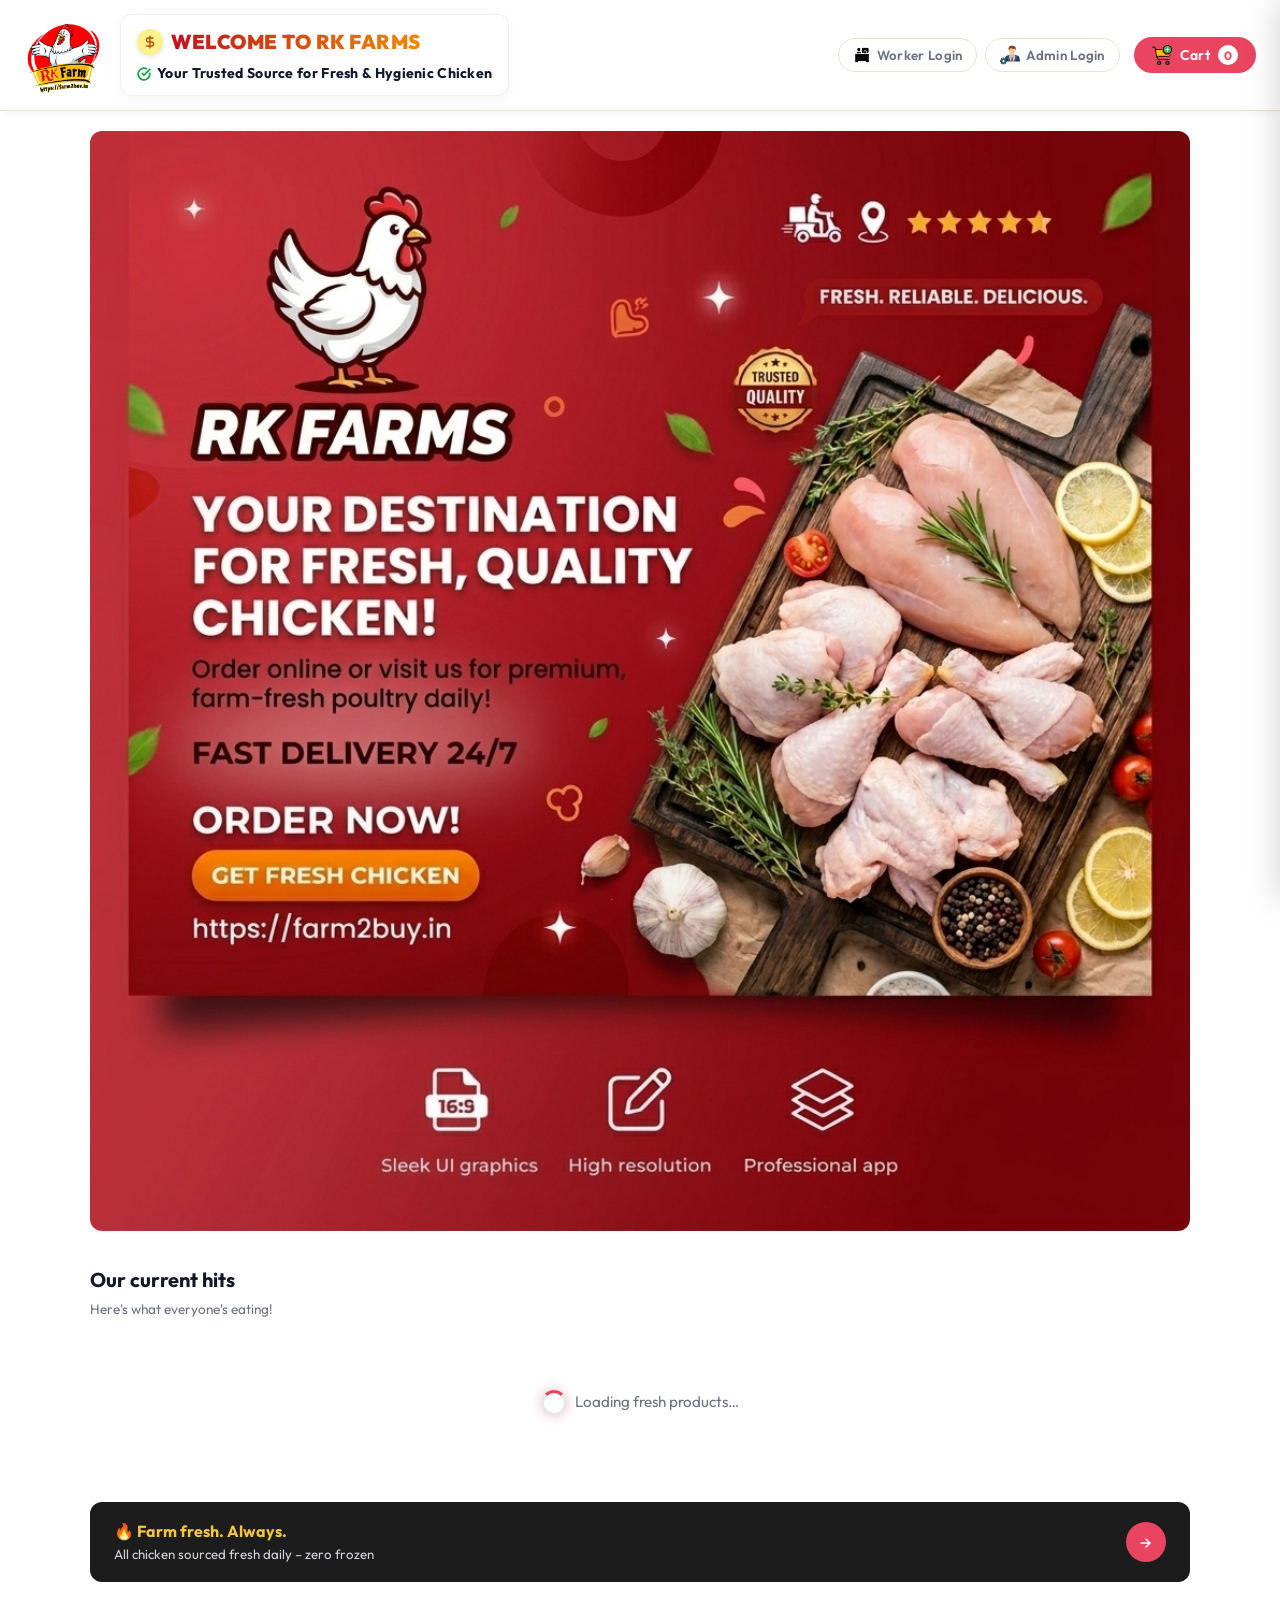
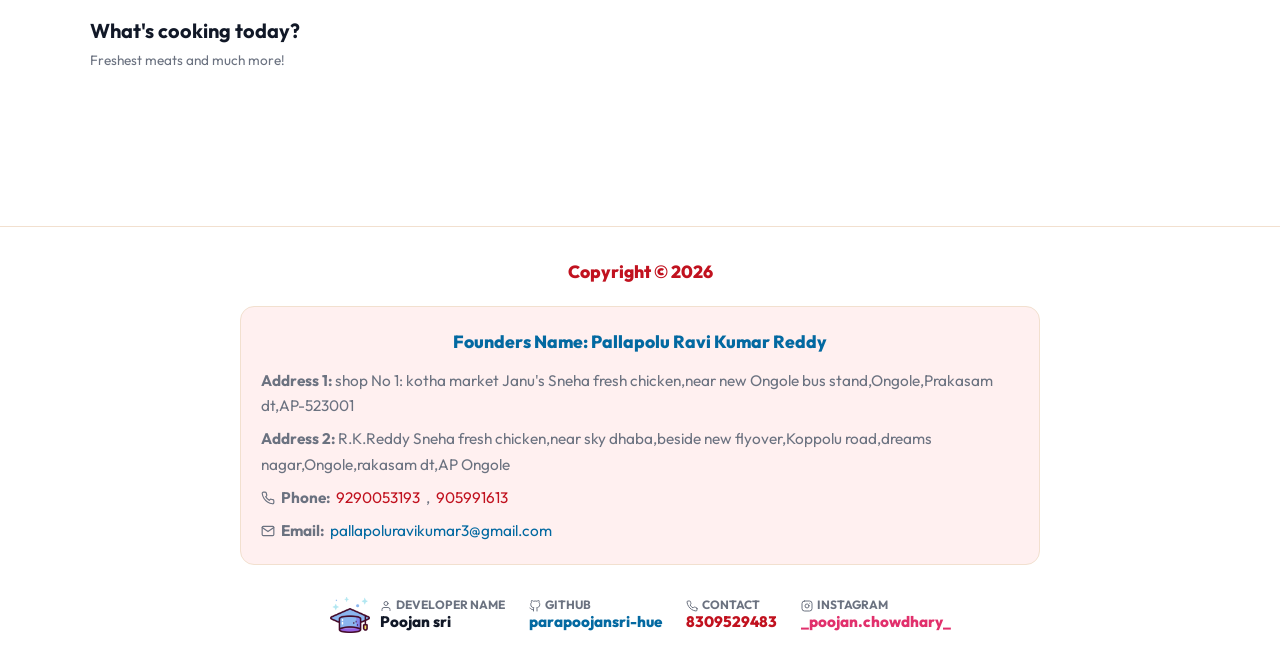
==== customer.html @ a0eef7f5 "Initialize with new UI design and bell sound" ====
<!DOCTYPE html>
<html lang="en">

<head>
  <meta charset="UTF-8">
  <meta name="viewport" content="width=device-width, initial-scale=1.0">
  <title>Farm2Buy - Fresh Farm Products Online</title>
  <meta name="description" content="Buy fresh farm products directly from farmers at Farm2Buy">
  <meta property="og:title" content="Farm2Buy - Fresh Farm Products Online">
  <meta property="og:image" content="images/logo.jpg">
  <link rel="icon" type="image/jpeg" href="images/logo.jpg">
  <link rel="stylesheet" href="css/global.css">
  <link rel="stylesheet" href="css/customer-page.css">
</head>

<body>

  <!-- ══ NAVBAR ══════════════════════════════════════════════ -->
  <nav class="navbar">
    <a href="#" class="navbar-brand" style="display:flex; align-items:center; gap: 16px; text-decoration:none;">
      <img src="images/logo.jpg" alt="RK FARMS" style="height:80px;object-fit:contain;margin:-10px 0;">
      
      <!-- Catchy Welcome Slogan -->
      <div class="welcome-slogan">
        <div class="slogan-title">
          <span class="slogan-icon">
            <svg width="14" height="14" viewBox="0 0 24 24" fill="none" stroke="currentColor" stroke-width="2.5" stroke-linecap="round" stroke-linejoin="round"><path d="M12 2v20M17 5H9.5a3.5 3.5 0 0 0 0 7h5a3.5 3.5 0 0 1 0 7H6"/></svg>
          </span>
          <h2>Welcome to RK Farms</h2>
        </div>
        <p>
          <svg width="14" height="14" viewBox="0 0 24 24" fill="none" stroke="var(--green)" stroke-width="3" stroke-linecap="round" stroke-linejoin="round"><path d="M22 11.08V12a10 10 0 1 1-5.93-9.14"/><polyline points="22 4 12 14.01 9 11.01"/></svg>
          Your Trusted Source for Fresh &amp; Hygienic Chicken
        </p>
      </div>
    </a>
    <div class="navbar-right">
      <!-- Shown only when admin is logged in -->
      <span id="admin-badge"
        style="display:none;align-items:center;gap:6px;font-size:0.8rem;font-weight:700;color:#e8001c;border:1px solid #e8001c;padding:4px 12px;border-radius:999px;"><img
          src="images/admin.png" style="width:14px;height:14px;object-fit:contain;"> Admin</span>
      <a href="admin.html" id="admin-dashboard-link"
        style="display:none;align-items:center;gap:6px;font-size:0.83rem;font-weight:700;color:#fff;background:#e8001c;padding:6px 14px;border-radius:999px;text-decoration:none;transition:background 0.2s;"><img
          src="images/dashboard.png" style="width:16px;height:16px;object-fit:contain;"> Dashboard</a>
      <button class="staff-link" id="admin-logout-btn" style="display:none;">Logout</button>
      <!-- Shown when no staff is logged in -->
      <div id="staff-login-btns" style="display: flex; gap: 8px;">
        <button class="staff-link" id="worker-login-btn" style="display:flex;align-items:center;gap:6px;">
          <img src="images/worker.png" alt="Worker" style="width:18px;height:18px;object-fit:contain;"> Worker Login
        </button>
        <button class="staff-link" id="admin-login-btn" style="display:flex;align-items:center;gap:6px;">
          <img src="images/admin.png" alt="Admin" style="width:20px;height:20px;object-fit:contain;"> Admin Login
        </button>
      </div>
      <button class="cart-btn" id="cart-toggle-btn">
        <img src="images/cart.png" alt="Cart" style="width:20px;height:20px;object-fit:contain;"> Cart
        <span class="cart-count" id="cart-count-badge">0</span>
      </button>
    </div>
  </nav>

  <!-- ══ PAGE CONTENT ════════════════════════════════════════ -->
  <div class="page-wrap">

    <!-- ══ ADMIN PANEL (hidden by default, shown after admin login) ══ -->
    <div id="admin-panel" style="display:none;">
      <div class="admin-panel-header" style="display:flex; justify-content:space-between; align-items:center;">
        <div>
          <h2>👑 Admin Controls</h2>
          <p>Manage your product catalogue and site branding from here.</p>
        </div>
        <a href="admin.html" class="place-order-btn"
          style="text-decoration:none; display:flex; align-items:center; gap:8px; padding:10px 20px; font-size:0.9rem; background:#1c1c1c;">
          <img src="images/dashboard.png" style="width:18px;height:18px;filter:invert(1);">
          Go to Orders Dashboard
        </a>
      </div>


      <!-- Add Product Form -->
      <form id="add-product-form" class="add-product-card">
        <h3>➕ Add New Product</h3>
        <div class="apf-row">
          <div class="apf-field">
            <label for="apf-name">Product Name *</label>
            <input type="text" id="apf-name" placeholder="e.g. Chicken Breast Boneless" required>
          </div>
          <div class="apf-field">
            <label for="apf-price">Price (₹) *</label>
            <input type="number" id="apf-price" placeholder="e.g. 299" min="0" step="0.01" required>
          </div>
        </div>
        <div class="apf-row">
          <div class="apf-field">
            <label for="apf-original">Offer Price (₹)</label>
            <input type="number" id="apf-original" placeholder="For discount display" min="0" step="0.01">
          </div>
          <div class="apf-field">
            <label for="apf-badge">Badge</label>
            <select id="apf-badge">
              <option value="">None</option>
              <option value="New">🔴 New</option>
              <option value="Best">🟢 Best Seller</option>
              <option value="Cold">🔵 Cold Standard</option>
            </select>
          </div>
        </div>
        <div class="apf-field">
          <label for="apf-category">Category *</label>
          <select id="apf-category" required>
            <option value="regular">Current Hits (Main)</option>
            <option value="daily">What's Cooking Today</option>
          </select>
        </div>
        <div class="apf-row">
          <div class="apf-field">
            <label for="apf-weight">Weight</label>
            <input type="text" id="apf-weight" placeholder="e.g. 500 g">
          </div>
          <div class="apf-field">
            <label for="apf-serves">Serves</label>
            <input type="text" id="apf-serves" placeholder="e.g. Serves 4">
          </div>
        </div>
        <div class="apf-field" style="margin-bottom:0">
          <label for="apf-desc">Description</label>
          <input type="text" id="apf-desc" placeholder="Short description (optional)">
        </div>
        <div class="apf-field" style="margin-top:12px;">
          <label for="apf-image">Product Image (optional)</label>
          <label for="apf-image" class="apf-image-label" id="apf-image-label">
            📷 Click to upload image from device
          </label>
          <input type="file" id="apf-image" accept="image/*" style="display:none;">
          <img id="apf-image-preview" src="" alt="Preview"
            style="display:none;width:100%;max-height:160px;object-fit:cover;border-radius:10px;margin-top:8px;border:1.5px solid var(--border);">
        </div>
        <div id="apf-error" style="display:none;"></div>
        <button type="submit" class="apf-submit" id="apf-submit-btn">Add Product</button>
      </form>
    </div>

    <!-- Hero Banner -->
    <div class="hero">
      <img src="images/hero_banner.jpg" alt="Fresh RK FARMS – Fast Delivery">
    </div>

    <!-- Section: Our current hits -->
    <div class="section-title">
      <h2>Our current hits</h2>
      <p>Here's what everyone's eating!</p>
    </div>

    <div class="products-row" id="product-container">
      <div class="loader"><span class="spinner"></span>Loading fresh products…</div>
    </div>

    <!-- Promo Banner -->
    <div class="promo-banner">
      <div>
        <p class="promo-text">🔥 Farm fresh. Always.</p>
        <p class="promo-sub">All chicken sourced fresh daily – zero frozen</p>
      </div>
      <div class="promo-arrow">→</div>
    </div>

    <!-- Section: What's cooking today -->
    <div class="section-title">
      <h2>What's cooking today?</h2>
      <p>Freshest meats and much more!</p>
    </div>

    <div class="products-row" id="product-container-2"></div>

  </div>

  <!-- ══ CART SIDEBAR ════════════════════════════════════════ -->
  <div class="cart-overlay" id="cart-overlay"></div>
  <aside class="cart-sidebar" id="cart-sidebar">
    <div class="cart-header">
      <h3 style="display:flex;align-items:center;gap:8px;"><img src="images/cart.png" alt="Cart"
          style="width:24px;height:24px;object-fit:contain;"> Your Cart</h3>
      <button class="cart-close" id="cart-close-btn">✕</button>
    </div>
    <div class="cart-items-wrap" id="cart-items-wrap">
      <div class="cart-empty-msg" id="cart-empty-msg">
        <span class="icon"><img src="images/cart.png" alt="Cart"
            style="width:50px;height:50px;object-fit:contain;opacity:0.7;"></span>
        Your cart is empty.<br>Add products to get started!
      </div>
    </div>
    <div class="cart-footer">
      <div class="cart-total-row">
        <span class="label">Total</span>
        <span class="amount" id="cart-total">₹0</span>
      </div>
      <p style="font-size:0.82rem;color:#6b7280;margin-bottom:12px;">💵 Payment collected offline at delivery</p>
      <button class="place-order-btn" id="place-order-btn" disabled>Place Order</button>
    </div>
  </aside>

  <!-- ══ STAFF LOGIN MODAL ════════════════════════════════════ -->
  <div class="modal-overlay" id="modal-overlay"></div>

  <div class="login-modal" id="login-modal" role="dialog" aria-modal="true" aria-labelledby="modal-title">
    <div class="modal-header">
      <h3 id="modal-title">🔐 Login</h3>
      <button class="modal-close" id="modal-close-btn" aria-label="Close">✕</button>
    </div>

    <p class="modal-sub" id="modal-subtext">Sign in to your account.</p>

    <!-- Inline error -->
    <div class="modal-error" id="modal-error" style="display:none;"></div>

    <form id="staff-login-form" autocomplete="off" novalidate>
      <div class="modal-field">
        <label for="staff-username">Username</label>
        <input type="text" id="staff-username" placeholder="Enter username" autocomplete="off" required>
      </div>
      <div class="modal-field">
        <label for="staff-password">Password</label>
        <input type="password" id="staff-password" placeholder="Enter password" autocomplete="new-password" required>
      </div>
      <button type="submit" class="modal-submit-btn" id="modal-submit-btn">
        Login to Dashboard
      </button>
    </form>
  </div>

  <!-- ══ BRANDING DIMENSION MODAL ══════════════════════════════ -->
  <div class="modal-overlay" id="branding-modal-overlay"></div>
  <div class="login-modal" id="branding-modal" role="dialog" aria-modal="true" aria-labelledby="branding-modal-title"
    style="max-width:400px;">
    <div class="modal-header">
      <h3 id="branding-modal-title">🖼️ Set Image Size</h3>
      <button class="modal-close" id="branding-modal-close" aria-label="Close">✕</button>
    </div>
    <p class="modal-sub">Specify the dimensions for your owner logo profile.</p>

    <div style="display:grid; grid-template-columns: 1fr 1fr; gap:16px; margin:20px 0;">
      <div class="modal-field">
        <label for="branding-width">Width (px)</label>
        <input type="number" id="branding-width" value="250" min="50" max="1000">
      </div>
      <div class="modal-field">
        <label for="branding-height">Height (px)</label>
        <input type="number" id="branding-height" value="250" min="50" max="1000">
      </div>
    </div>

    <div style="display:flex; gap:12px;">
      <button class="modal-submit-btn" id="branding-finalize-btn" style="flex:2;">Apply & Upload</button>
      <button class="btn-ghost" id="branding-cancel-btn" style="flex:1; border-radius:12px;">Cancel</button>
    </div>
  </div>

  <!-- ══ RATING MODAL ══════════════════════════════════════ -->
  <div class="modal-overlay" id="rating-modal-overlay"></div>
  <div class="login-modal" id="rating-modal" role="dialog" aria-modal="true" aria-labelledby="rating-modal-title"
    style="max-width:400px; text-align:center;">
    <div class="modal-header">
      <h3 id="rating-modal-title" style="width:100%; text-align:center;">🌟 Rate Your Order</h3>
      <button class="modal-close" id="rating-modal-close" aria-label="Close"
        style="position:absolute; right:20px; top:20px;">✕</button>
    </div>
    <p class="modal-sub">How was your chicken today? Your feedback helps us grow!</p>

    <div class="star-rating" id="star-rating-container"
      style="color: #cbd5e1; font-size: 2.5rem; letter-spacing: 8px; cursor: pointer; margin-bottom: 24px;">
      <span data-value="1">★</span><span data-value="2">★</span><span data-value="3">★</span><span
        data-value="4">★</span><span data-value="5">★</span>
    </div>

    <form id="rating-form">
      <div class="modal-field">
        <label for="rating-comment">Brief Comment (Optional)</label>
        <input type="text" id="rating-comment" placeholder="e.g. Delicious and super fresh!">
      </div>
      <button type="submit" class="modal-submit-btn" id="rating-submit-btn">Send My Rating</button>
    </form>
  </div>

  <div id="toast"></div>

  <!-- ══ CUSTOMER DETAILS MODAL ══════════════════════════════ -->
  <div class="modal-overlay" id="order-modal-overlay"></div>
  <div class="login-modal" id="order-modal" role="dialog" aria-modal="true" aria-labelledby="order-modal-title"
    style="max-width:460px;">
    <div class="modal-header">
      <h3 id="order-modal-title">📦 Delivery Details</h3>
      <button class="modal-close" id="order-modal-close" aria-label="Close">✕</button>
    </div>
    <p class="modal-sub">Tell us where to deliver your order.</p>

    <div class="modal-error" id="order-modal-error" style="display:none;"></div>

    <form id="order-details-form" novalidate>
      <div class="modal-field">
        <label for="cust-name">Full Name *</label>
        <input type="text" id="cust-name" placeholder="e.g. Poojan Sri" required>
      </div>
      <div class="modal-field">
        <label for="cust-mobile">Mobile Number *</label>
        <input type="tel" id="cust-mobile" placeholder="e.g. 9876543210" maxlength="10" required>
      </div>
      <div class="modal-field">
        <label for="cust-address">Delivery Address *</label>
        <textarea id="cust-address" rows="3" placeholder="House No, Street, Area, City…" required
          style="width:100%;border:1.5px solid var(--border);border-radius:10px;padding:12px 14px;font-family:inherit;font-size:0.95rem;color:var(--text);background:#fafafa;outline:none;resize:vertical;transition:border-color 0.22s ease;"></textarea>
      </div>
      <button type="submit" class="modal-submit-btn" id="order-confirm-btn">
        🎉 Confirm Order
      </button>
    </form>
  </div>
  <!-- ══ EDIT PRODUCT MODAL ══════════════════════════════════ -->
  <div class="modal-overlay" id="edit-modal-overlay"></div>
  <div class="login-modal" id="edit-modal" role="dialog" aria-modal="true" aria-labelledby="edit-modal-title"
    style="max-width:460px;">
    <div class="modal-header">
      <h3 id="edit-modal-title">✏️ Edit Product</h3>
      <button class="modal-close" id="edit-modal-close" aria-label="Close">✕</button>
    </div>
    <p class="modal-sub">Update the product name, price, weight, or image.</p>

    <div class="modal-error" id="edit-modal-error" style="display:none;"></div>

    <form id="edit-product-form" novalidate>
      <input type="hidden" id="edit-prod-id">
      <div class="modal-field">
        <label for="edit-name">Product Name *</label>
        <input type="text" id="edit-name" required>
      </div>
      <div class="modal-field">
        <label for="edit-price">Price (₹) *</label>
        <input type="number" id="edit-price" min="0" step="0.01" required>
      </div>
      <div class="modal-field">
        <label for="edit-weight">Weight (e.g. 500 g or 1 kg)</label>
        <input type="text" id="edit-weight" placeholder="e.g. 1 kg">
      </div>
      <div class="modal-field">
        <label for="edit-category">Category</label>
        <select id="edit-category" style="width:100%; border:1.5px solid var(--border); border-radius:10px; padding:12px 14px; font-family:inherit; font-size:0.95rem; background:#fafafa; outline:none;">
          <option value="regular">Current Hits (Main)</option>
          <option value="daily">What's Cooking Today</option>
        </select>
      </div>
      <div class="apf-field" style="margin-top:12px;">
        <label for="edit-image">Product Image (optional)</label>
        <label for="edit-image" class="apf-image-label" id="edit-image-label"
          style="border:1.5px dashed var(--border);padding:10px;display:block;text-align:center;border-radius:10px;cursor:pointer;color:var(--text-light);background:#fafafa;">
          📷 Click to upload new image
        </label>
        <input type="file" id="edit-image" accept="image/*" style="display:none;">
        <img id="edit-image-preview" src="" alt="Preview"
          style="display:none;width:100%;max-height:160px;object-fit:cover;border-radius:10px;margin-top:8px;border:1.5px solid var(--border);">
      </div>
      <button type="submit" class="modal-submit-btn" id="edit-confirm-btn" style="margin-top:20px;">
        💾 Save Changes
      </button>
    </form>
  </div>

  <!-- Developer Footer -->
  <footer style="
    display:flex;flex-direction:column;align-items:center;gap:20px;
    padding:30px 20px;background:var(--bg,#fff);border-top:1px solid var(--border,#F2E0CF);
    margin-top:40px;text-align:center;color:var(--text,#111827);
  ">
    <div style="font-size:1.1rem;font-weight:800;color:var(--accent,#E94560);">
      Copyright &copy; 2026
    </div>
    
    <div style="background:var(--card,#FFF3E8);border:1px solid var(--border,#F2E0CF);border-radius:14px;padding:20px;max-width:800px;width:100%;">
      <div style="font-size:1.1rem;font-weight:800;color:var(--blue,#0369a1);margin-bottom:12px;">
        Founders Name: Pallapolu Ravi Kumar Reddy
      </div>
      <div style="font-size:0.95rem;color:var(--muted,#6b7280);display:flex;flex-direction:column;gap:8px;text-align:left;">
        <p style="margin:0;"><strong>Address 1:</strong> shop No 1: kotha market Janu's Sneha fresh chicken,near new Ongole bus stand,Ongole,Prakasam dt,AP-523001</p>
        <p style="margin:0;"><strong>Address 2:</strong> R.K.Reddy Sneha fresh chicken,near sky dhaba,beside new flyover,Koppolu road,dreams nagar,Ongole,rakasam dt,AP Ongole</p>
        <p style="margin:0;display:flex;align-items:center;gap:6px;"><svg viewBox="0 0 24 24" width="14" height="14" stroke="currentColor" stroke-width="2" fill="none" stroke-linecap="round" stroke-linejoin="round"><path d="M22 16.92v3a2 2 0 0 1-2.18 2 19.79 19.79 0 0 1-8.63-3.07 19.5 19.5 0 0 1-6-6 19.79 19.79 0 0 1-3.07-8.67A2 2 0 0 1 4.11 2h3a2 2 0 0 1 2 1.72 12.84 12.84 0 0 0 .7 2.81 2 2 0 0 1-.45 2.11L8.09 9.91a16 16 0 0 0 6 6l1.27-1.27a2 2 0 0 1 2.11-.45 12.84 12.84 0 0 0 2.81.7A2 2 0 0 1 22 16.92z"></path></svg> <strong>Phone:</strong> <a href="tel:9290053193" style="color:var(--accent);text-decoration:none;">9290053193</a>, <a href="tel:905991613" style="color:var(--accent);text-decoration:none;">905991613</a></p>
        <p style="margin:0;display:flex;align-items:center;gap:6px;"><svg viewBox="0 0 24 24" width="14" height="14" stroke="currentColor" stroke-width="2" fill="none" stroke-linecap="round" stroke-linejoin="round"><path d="M4 4h16c1.1 0 2 .9 2 2v12c0 1.1-.9 2-2 2H4c-1.1 0-2-.9-2-2V6c0-1.1.9-2 2-2z"></path><polyline points="22,6 12,13 2,6"></polyline></svg> <strong>Email:</strong> <a href="mailto:pallapoluravikumar3@gmail.com" style="color:var(--blue);text-decoration:none;">pallapoluravikumar3@gmail.com</a></p>
      </div>
    </div>

    <div style="display:flex;align-items:center;justify-content:center;flex-wrap:wrap;gap:24px;margin-top:10px;">
       <div style="display:flex;align-items:center;gap:10px;">
          <img src="images/developer.png" alt="Developer" style="width:40px;height:40px;object-fit:contain;">
          <div style="display:flex;flex-direction:column;align-items:flex-start;line-height:1.2;">
             <span style="font-size:0.75rem;color:var(--muted,#6b7280);font-weight:700;text-transform:uppercase;display:flex;align-items:center;gap:4px;"><svg viewBox="0 0 24 24" width="12" height="12" stroke="currentColor" stroke-width="2" fill="none" stroke-linecap="round" stroke-linejoin="round"><path d="M20 21v-2a4 4 0 0 0-4-4H8a4 4 0 0 0-4 4v2"></path><circle cx="12" cy="7" r="4"></circle></svg> Developer Name</span>
             <span style="font-size:0.95rem;font-weight:800;color:var(--text,#111827);">Poojan sri</span>
          </div>
       </div>

       <div style="display:none;width:1px;height:35px;background:var(--border,#F2E0CF);@media(min-width:600px){display:block;}"></div>

       <div style="display:flex;flex-direction:column;align-items:flex-start;line-height:1.2;">
          <span style="font-size:0.75rem;color:var(--muted,#6b7280);font-weight:700;text-transform:uppercase;display:flex;align-items:center;gap:4px;"><svg viewBox="0 0 24 24" width="12" height="12" stroke="currentColor" stroke-width="2" fill="none" stroke-linecap="round" stroke-linejoin="round"><path d="M9 19c-5 1.5-5-2.5-7-3m14 6v-3.87a3.37 3.37 0 0 0-.94-2.61c3.14-.35 6.44-1.54 6.44-7A5.44 5.44 0 0 0 20 4.77 5.07 5.07 0 0 0 19.91 1S18.73.65 16 2.48a13.38 13.38 0 0 0-7 0C6.27.65 5.09 1 5.09 1A5.07 5.07 0 0 0 5 4.77a5.44 5.44 0 0 0-1.5 3.78c0 5.42 3.3 6.61 6.44 7A3.37 3.37 0 0 0 9 18.13V22"></path></svg> GitHub</span>
          <div style="font-size:0.95rem;font-weight:800;">
             <a href="https://github.com/parapoojansri-hue" style="color:var(--blue,#0369a1);text-decoration:none;" target="_blank">parapoojansri-hue</a>
          </div>
       </div>

       <div style="display:none;width:1px;height:35px;background:var(--border,#F2E0CF);@media(min-width:600px){display:block;}"></div>

       <div style="display:flex;flex-direction:column;align-items:flex-start;line-height:1.2;">
          <span style="font-size:0.75rem;color:var(--muted,#6b7280);font-weight:700;text-transform:uppercase;display:flex;align-items:center;gap:4px;"><svg viewBox="0 0 24 24" width="12" height="12" stroke="currentColor" stroke-width="2" fill="none" stroke-linecap="round" stroke-linejoin="round"><path d="M22 16.92v3a2 2 0 0 1-2.18 2 19.79 19.79 0 0 1-8.63-3.07 19.5 19.5 0 0 1-6-6 19.79 19.79 0 0 1-3.07-8.67A2 2 0 0 1 4.11 2h3a2 2 0 0 1 2 1.72 12.84 12.84 0 0 0 .7 2.81 2 2 0 0 1-.45 2.11L8.09 9.91a16 16 0 0 0 6 6l1.27-1.27a2 2 0 0 1 2.11-.45 12.84 12.84 0 0 0 2.81.7A2 2 0 0 1 22 16.92z"></path></svg> Contact</span>
          <div style="font-size:0.95rem;font-weight:800;">
             <a href="tel:8309529483" style="color:var(--accent);text-decoration:none;">8309529483</a>
          </div>
       </div>

       <div style="display:none;width:1px;height:35px;background:var(--border,#F2E0CF);@media(min-width:600px){display:block;}"></div>

       <div style="display:flex;flex-direction:column;align-items:flex-start;line-height:1.2;">
          <span style="font-size:0.75rem;color:var(--muted,#6b7280);font-weight:700;text-transform:uppercase;display:flex;align-items:center;gap:4px;"><svg viewBox="0 0 24 24" width="12" height="12" stroke="currentColor" stroke-width="2" fill="none" stroke-linecap="round" stroke-linejoin="round"><rect x="2" y="2" width="20" height="20" rx="5" ry="5"></rect><path d="M16 11.37A4 4 0 1 1 12.63 8 4 4 0 0 1 16 11.37z"></path><line x1="17.5" y1="6.5" x2="17.51" y2="6.5"></line></svg> Instagram</span>
          <a href="https://instagram.com/_poojan.chowdhary_" style="font-size:0.95rem;font-weight:800;color:#E1306C;text-decoration:none;" target="_blank">_poojan.chowdhary_</a>
       </div>
    </div>
  </footer>

  <script type="module" src="js/customer.js"></script>
</body>

</html>
---- css/global.css ----
/* ============================================================
   global.css  –  RK FARMS Design System
   Unified dark background · Material Symbols icons
   ============================================================ */

@import url('https://fonts.googleapis.com/css2?family=Outfit:wght@300;400;500;600;700;800&display=swap');
@import url('https://fonts.googleapis.com/css2?family=Material+Symbols+Rounded:opsz,wght,FILL,GRAD@20..48,100..700,0..1,-50..200');

/* ── CSS Custom Properties — Fresh & Clean (Food Delivery) ───── */
:root {
  --bg:          #FFFFFF;   /* pure white — food photos pop */
  --surface:     #FFF5F5;   /* warm off-white — soft warmth */
  --card:        #FFF0F0;   /* light peach cards */
  --accent:      #c1121f;   /* bold red — appetite & urgency */
  --accent-alt:  #f08a00;   /* amber orange — warmth & energy */
  --green:       #16a34a;
  --blue:        #0369a1;
  --text:        #111827;   /* near black — sharp & readable */
  --muted:       #6b7280;
  --border:      #fce4e4;   /* warm tan border */
  --shadow:      0 4px 20px rgba(193, 18, 31, 0.1); /* red-tinted shadow */
  --radius:      14px;
  --radius-sm:   8px;
  --transition:  0.25s cubic-bezier(.4,0,.2,1);
}

/* ── Dark mode overrides ─────────────────────────────────────── */
[data-theme="dark"] {
  --bg:          #160202;
  --surface:     #1c0808;
  --card:        #290b0b;
  --accent:      #e63946;
  --accent-alt:  #f77f00;
  --green:       #4ade80;
  --blue:        #38bdf8;
  --text:        #e2e8f0;
  --muted:       #94a3b8;
  --border:      rgba(255,255,255,0.08);
  --shadow:      0 8px 32px rgba(193, 18, 31, 0.4);
}

/* ── Reset ──────────────────────────────────────────────────── */
*, *::before, *::after { box-sizing: border-box; margin: 0; padding: 0; }

html { scroll-behavior: smooth; }

body {
  font-family: 'Outfit', system-ui, sans-serif;
  background: var(--bg);
  color: var(--text);
  min-height: 100vh;
  line-height: 1.65;
  transition: background var(--transition), color var(--transition);
}


.icon-md {
  font-family: 'Material Symbols Rounded';
  font-weight: normal;
  font-style: normal;
  font-size: 22px;
  line-height: 1;
  letter-spacing: normal;
  text-transform: none;
  display: inline-block;
  white-space: nowrap;
  word-wrap: normal;
  direction: ltr;
  vertical-align: middle;
  font-variation-settings: 'FILL' 1, 'wght' 500, 'GRAD' 0, 'opsz' 24;
}

/* ── Container ─────────────────────────────────────────────── */
.container {
  max-width: 1150px;
  margin: 0 auto;
  padding: clamp(20px, 5vw, 40px) 24px clamp(40px, 8vw, 80px);
}

/* ── Typography ─────────────────────────────────────────────── */
h1 {
  font-size: clamp(1.8rem, 5vw, 2.8rem);
  font-weight: 800;
  letter-spacing: -0.5px;
  background: linear-gradient(135deg, var(--accent) 0%, var(--accent-alt) 100%);
  -webkit-background-clip: text;
  -webkit-text-fill-color: transparent;
  background-clip: text;
  margin-bottom: 6px;
}
h2 {
  font-size: 1.4rem;
  font-weight: 700;
  color: var(--blue);
  margin-bottom: 12px;
}
h3 { font-size: 1.05rem; font-weight: 600; color: var(--text); }
p  { color: var(--muted); font-size: 0.96rem; }

/* ── Inputs ─────────────────────────────────────────────────── */
input[type="text"],
input[type="email"],
input[type="password"],
input[type="number"],
textarea,
select {
  display: block;
  width: 100%;
  background: rgba(255,255,255,0.05);
  border: 1.5px solid var(--border);
  border-radius: var(--radius-sm);
  color: var(--text);
  font-family: inherit;
  font-size: 0.95rem;
  padding: 12px 16px;
  margin-bottom: 14px;
  transition: border-color var(--transition), box-shadow var(--transition);
  outline: none;
}
input:focus, textarea:focus, select:focus {
  border-color: var(--accent);
  box-shadow: 0 0 0 3px rgba(233,69,96,0.18);
}
input::placeholder { color: var(--muted); }

/* ── Buttons ────────────────────────────────────────────────── */
button {
  font-family: inherit;
  font-size: 0.93rem;
  font-weight: 600;
  padding: 11px 22px;
  border: none;
  border-radius: var(--radius-sm);
  cursor: pointer;
  transition: transform var(--transition), box-shadow var(--transition), filter var(--transition);
  letter-spacing: 0.3px;
}
button:hover:not(:disabled) {
  transform: translateY(-2px);
  filter: brightness(1.12);
  box-shadow: 0 6px 20px rgba(0,0,0,0.3);
}
button:active:not(:disabled) { transform: translateY(0); }
button:disabled { opacity: 0.45; cursor: not-allowed; }

.btn-primary   { background: linear-gradient(135deg, var(--accent), #8a0c14); color: #fff; }
.btn-secondary { background: rgba(255,255,255,0.08); color: var(--text); border: 1.5px solid var(--border); }
.btn-green     { background: linear-gradient(135deg, #16a34a, var(--green)); color: #fff; }
.btn-orange    { background: linear-gradient(135deg, #ea580c, var(--accent-alt)); color: #fff; }
.btn-ghost     { background: transparent; color: var(--muted); border: 1.5px solid var(--border); }

/* ── Form card ──────────────────────────────────────────────── */
.form-card {
  background: var(--surface);
  border: 1px solid var(--border);
  border-radius: var(--radius);
  padding: 32px;
  box-shadow: var(--shadow);
  margin-bottom: 28px;
}
.form-card h2 { margin-bottom: 20px; }

/* ── Separator ───────────────────────────────────────────────── */
hr {
  border: none;
  border-top: 1px solid var(--border);
  margin: 32px 0;
}

/* ── Badge ──────────────────────────────────────────────────── */
.badge {
  display: inline-block;
  padding: 4px 12px;
  border-radius: 999px;
  font-size: 0.77rem;
  font-weight: 700;
  letter-spacing: 0.5px;
  text-transform: uppercase;
}
.badge-paid    { background: rgba(74,222,128,0.18); color: var(--green);  border: 1px solid rgba(74,222,128,0.35); }
.badge-pending { background: rgba(233,69,96,0.18);  color: var(--accent); border: 1px solid rgba(233,69,96,0.35); }
.badge-prep    { background: rgba(245,166,35,0.18); color: var(--accent-alt); border: 1px solid rgba(245,166,35,0.35); }
.badge-done    { background: rgba(56,189,248,0.18); color: var(--blue);   border: 1px solid rgba(56,189,248,0.35); }

/* ── Toast / alert ──────────────────────────────────────────── */
#toast {
  position: fixed;
  bottom: 28px;
  right: 28px;
  background: var(--surface);
  border: 1px solid var(--border);
  border-left: 4px solid var(--accent);
  color: var(--text);
  padding: 14px 20px;
  border-radius: var(--radius-sm);
  font-size: 0.92rem;
  box-shadow: var(--shadow);
  transform: translateY(20px);
  opacity: 0;
  transition: all var(--transition);
  z-index: 9999;
  max-width: 340px;
}
#toast.show { transform: translateY(0); opacity: 1; }
#toast.success { border-left-color: var(--green); }
#toast.error   { border-left-color: var(--accent); }

/* ── Login page specific ────────────────────────────────────── */
.login-wrap {
  max-width: 440px;
  margin: 80px auto 0;
}
.login-wrap .logo-header {
  text-align: center;
  margin-bottom: 32px;
}
.login-wrap .logo-header .emoji { font-size: 3.5rem; display: block; margin-bottom: 8px; }
.login-wrap .logo-header p { color: var(--muted); }

/* ── Loader ─────────────────────────────────────────────────── */
.loader {
  text-align: center;
  padding: 40px;
  color: var(--muted);
  font-size: 0.95rem;
}
.spinner {
  display: inline-block;
  width: 32px; height: 32px;
  border: 3px solid rgba(193, 18, 31, 0.1);
  border-top-color: var(--accent);
  border-right-color: var(--accent-alt);
  border-radius: 50%;
  animation: chickenSpin 0.8s cubic-bezier(0.68, -0.55, 0.27, 1.55) infinite;
  vertical-align: middle;
  margin-right: 10px;
  box-shadow: 0 0 12px rgba(193, 18, 31, 0.25);
}
@keyframes chickenSpin {
  0%   { transform: rotate(0deg)   scale(1); }
  50%  { transform: rotate(180deg) scale(1.1); }
  100% { transform: rotate(360deg) scale(1); }
}

/* ── Utility ────────────────────────────────────────────────── */
.text-center { text-align: center; }
.mt-4        { margin-top: 16px; }
.mt-8        { margin-top: 32px; }
.flex-between { display: flex; justify-content: space-between; align-items: center; }
.empty-state {
  text-align: center;
  padding: 60px 20px;
  color: var(--muted);
  font-size: 0.95rem;
}
.empty-state .icon { font-size: 3rem; display: block; margin-bottom: 10px; opacity: 0.4; }

/* ── Developer Footer (Solid Black & Gold) ───────────────── */
.developer-footer {
  background: #000000 !important;
  color: #ffd700 !important;
  padding: 30px 20px;
  text-align: center !important;
  width: 100% !important;
  display: block !important;
  border-top: 1px solid rgba(255,255,255,0.1);
  margin-top: 100px;
  font-size: 0.95rem;
  font-weight: 500;
  clear: both;
}

.developer-footer a {
  color: #ffd700 !important;
  text-decoration: underline;
  font-weight: 700;
}

.developer-footer .dev-name {
  color: #ffd700 !important;
  font-weight: 800;
  text-transform: uppercase;
  margin: 0 5px;
}

/* ── Ratings UI ──────────────────────────────────────────────── */
.star-rating span {
  transition: color 0.2s ease;
}
.star-rating span.active {
  color: #fbbf24; /* Yellow for customer rating */
}

.rating-display {
  display: flex;
  align-items: center;
  font-size: 1.2rem;
  margin: 4px 0;
  gap: 2px;
}
.rating-display span {
  color: #cbd5e1; /* Gray for empty star in admin */
}
.rating-display span.filled {
  color: #fbbf24; /* Yellow for filled star in admin */
}

/* ── Welcome Slogan Header ───────────────────────────────────── */
.welcome-slogan {
  display: flex;
  flex-direction: column;
  justify-content: center;
  background: linear-gradient(135deg, rgba(255, 255, 255, 0.95), rgba(255, 255, 255, 0.75));
  border: 1px solid rgba(0, 0, 0, 0.06);
  border-radius: 12px;
  padding: 10px 16px;
  box-shadow: 0 4px 15px rgba(0, 0, 0, 0.04);
  backdrop-filter: blur(10px);
  -webkit-backdrop-filter: blur(10px);
  transition: transform 0.3s ease, box-shadow 0.3s ease;
  margin-left: auto;
}

[data-theme="dark"] .welcome-slogan {
  background: linear-gradient(135deg, rgba(30, 41, 59, 0.8), rgba(15, 23, 42, 0.8));
  border: 1px solid rgba(255, 255, 255, 0.08);
  box-shadow: 0 4px 15px rgba(0, 0, 0, 0.3);
}

.welcome-slogan:hover {
  transform: translateY(-2px);
  box-shadow: 0 6px 20px rgba(0, 0, 0, 0.08);
}

.welcome-slogan .slogan-title {
  display: flex;
  align-items: center;
  gap: 8px;
}

.welcome-slogan .slogan-icon {
  background: #fef08a;
  color: #b45309;
  padding: 4px;
  border-radius: 50%;
  display: flex;
  align-items: center;
  justify-content: center;
  width: 26px;
  height: 26px;
  box-shadow: 0 2px 5px rgba(0,0,0,0.1);
}

.welcome-slogan h2 {
  margin: 0;
  font-size: 1.25rem;
  font-weight: 900;
  background: linear-gradient(90deg, var(--accent), var(--accent-alt));
  -webkit-background-clip: text;
  background-clip: text;
  -webkit-text-fill-color: transparent;
  letter-spacing: 0.5px;
  text-transform: uppercase;
}

.welcome-slogan p {
  margin: 4px 0 0 0;
  font-size: 0.88rem;
  font-weight: 700;
  color: var(--text);
  letter-spacing: 0.3px;
  display: flex;
  align-items: center;
  gap: 6px;
}
---- css/customer-page.css ----
/* ============================================================
   customer-page.css  –  Unified Dark Theme
   Matches worker/admin pages with #0f1117 background
   ============================================================ */

@import url('https://fonts.googleapis.com/css2?family=Outfit:wght@300;400;500;600;700;800&display=swap');
@import url('https://fonts.googleapis.com/css2?family=Material+Symbols+Rounded:opsz,wght,FILL,GRAD@20..48,100..700,0..1,-50..200');

/* ── Reset ────────────────────────────────────────────────────── */
*, *::before, *::after { box-sizing: border-box; margin: 0; padding: 0; }
html { scroll-behavior: smooth; }

body {
  font-family: 'Outfit', system-ui, sans-serif;
  background: var(--bg, #f7f7f7);
  color: var(--text, #1c1c1c);
  min-height: 100vh;
  transition: background 0.25s ease, color 0.25s ease;
}

/* ── CSS vars — Fresh & Clean White (Food Delivery) ──────────── */
:root {
  --bg:        #FFFFFF;     /* pure white */
  --red:       #E94560;     /* bold red — appetite & urgency */
  --red-light: #FFF0F3;     /* soft red tint */
  --red-dark:  #C0303F;     /* deep red hover */
  --green:     #16a34a;
  --text:      #111827;     /* near black */
  --muted:     #6b7280;
  --border:    #F2E0CF;     /* warm tan */
  --card-bg:   #FFFFFF;     /* pure white cards */
  --radius:    12px;
  --shadow:    0 2px 12px rgba(233,69,96,0.08);
  --transition:0.22s ease;
}

/* ── Dark mode overrides ──────────────────────────────────────── */
[data-theme="dark"] {
  --bg:        #0f1117;
  --red:       #e94560;
  --red-light: rgba(233,69,96,0.12);
  --red-dark:  #b80016;
  --green:     #4ade80;
  --text:      #e2e8f0;
  --muted:     #94a3b8;
  --border:    rgba(255,255,255,0.09);
  --card-bg:   #161b27;
  --shadow:    0 4px 24px rgba(0,0,0,0.45);
}


.navbar {
  background: #fff;
  border-bottom: 1px solid var(--border);
  padding: 14px 24px;
  display: flex;
  justify-content: space-between;
  align-items: center;
  position: sticky;
  top: 0;
  z-index: 100;
  box-shadow: 0 1px 8px rgba(0,0,0,0.06);
}
.navbar .brand {
  display: flex;
  align-items: center;
  gap: 10px;
  font-size: 1.3rem;
  font-weight: 800;
  color: var(--red);
  text-decoration: none;
}
.navbar .brand .emoji { font-size: 1.6rem; }
.navbar-right {
  display: flex;
  align-items: center;
  gap: 14px;
}
.staff-link {
  font-size: 0.83rem;
  color: var(--muted);
  background: none;
  font-family: inherit;
  border: 1px solid var(--border);
  padding: 6px 14px;
  border-radius: 999px;
  cursor: pointer;
  transition: all var(--transition);
}
.staff-link:hover { border-color: var(--red); color: var(--red); background: var(--red-light); }
.cart-btn {
  background: var(--red);
  color: #fff;
  border: none;
  border-radius: 999px;
  padding: 8px 18px;
  font-family: inherit;
  font-size: 0.88rem;
  font-weight: 600;
  cursor: pointer;
  display: flex;
  align-items: center;
  gap: 8px;
  transition: background var(--transition), transform var(--transition);
}
.cart-btn:hover { background: var(--red-dark); transform: translateY(-1px); }
.cart-count {
  background: #fff;
  color: var(--red);
  border-radius: 999px;
  width: 20px; height: 20px;
  font-size: 0.75rem;
  font-weight: 700;
  display: flex;
  align-items: center;
  justify-content: center;
}

/* ── Page wrapper ─────────────────────────────────────────────  */
.page-wrap {
  max-width: 1140px;
  margin: 0 auto;
  padding: 0 20px 60px;
}

/* ── Hero banner ─────────────────────────────────────────────── */
.hero {
  width: 100%;
  border-radius: var(--radius);
  overflow: hidden;
  margin: 20px 0 32px;
  position: relative;
}
.hero img {
  width: 100%;
  height: auto;
  display: block;
}

/* ── Section title ────────────────────────────────────────────── */
.section-title {
  margin-bottom: 18px;
}
.section-title h2 {
  font-size: 1.25rem;
  font-weight: 700;
  color: var(--text);
  margin-bottom: 2px;
}
.section-title p {
  font-size: 0.85rem;
  color: var(--muted);
}

/* ── Product scroll row ─────────────────────────────────────── */
.products-row {
  display: grid;
  grid-template-columns: repeat(auto-fill, minmax(200px, 1fr));
  gap: 16px;
  margin-bottom: 36px;
}

/* ── Product card ──────────────────────────────────────────── */
.product-card {
  background: var(--card-bg);
  border: 1px solid var(--border);
  border-radius: var(--radius);
  overflow: hidden;
  position: relative;
  transition: box-shadow var(--transition), transform var(--transition), border-color var(--transition);
  cursor: pointer;
  backdrop-filter: blur(20px);
  -webkit-backdrop-filter: blur(20px);
  animation: floatIn 0.5s cubic-bezier(0.34, 1.56, 0.64, 1) both;
}

.products-row .product-card:nth-child(1) { animation-delay: 0.05s; }
.products-row .product-card:nth-child(2) { animation-delay: 0.10s; }
.products-row .product-card:nth-child(3) { animation-delay: 0.15s; }
.products-row .product-card:nth-child(4) { animation-delay: 0.20s; }
.products-row .product-card:nth-child(5) { animation-delay: 0.25s; }
.products-row .product-card:nth-child(6) { animation-delay: 0.30s; }

@keyframes floatIn {
  from { opacity: 0; transform: translateY(20px) scale(0.96); }
  to   { opacity: 1; transform: translateY(0) scale(1); }
}

.product-card:hover {
  box-shadow: 0 12px 40px rgba(0,0,0,0.4), 0 0 0 1px rgba(233,69,96,0.1) inset;
  transform: translateY(-5px) scale(1.01);
  border-color: rgba(233,69,96,0.3);
}

/* Badge on image */
.product-card .badge-tag {
  position: absolute;
  top: 10px;
  left: 10px;
  background: #f5a623;
  color: #fff;
  font-size: 0.65rem;
  font-weight: 700;
  text-transform: uppercase;
  letter-spacing: 0.5px;
  padding: 3px 8px;
  border-radius: 4px;
  z-index: 2;
}
.product-card .badge-tag.new    { background: #e8001c; }
.product-card .badge-tag.cold   { background: #2563eb; }
.product-card .badge-tag.best   { background: #16a34a; }

/* Product image */
.product-card .prod-img {
  width: 100%;
  height: 170px;
  object-fit: cover;
  display: block;
  background: #fef2f2;
}

/* Add button – top right on image */
.product-card .add-btn {
  position: absolute;
  top: 135px;
  right: 12px;
  width: 34px;
  height: 34px;
  background: var(--red);
  color: #fff;
  border: none;
  border-radius: 50%;
  font-size: 1.3rem;
  font-weight: 300;
  line-height: 1;
  cursor: pointer;
  display: flex;
  align-items: center;
  justify-content: center;
  box-shadow: 0 3px 10px rgba(232,0,28,0.4);
  transition: background var(--transition), transform var(--transition);
  z-index: 3;
}
.product-card .add-btn:hover     { background: var(--red-dark); transform: scale(1.12); }
.product-card .add-btn.added     { background: var(--green); }

/* Product info block */
.product-card .prod-info {
  padding: 12px 12px 14px;
}
.product-card .prod-name {
  font-size: 0.93rem;
  font-weight: 700;
  color: var(--text);
  line-height: 1.3;
  margin-bottom: 4px;
}
.product-card .prod-meta {
  font-size: 0.76rem;
  color: var(--muted);
  margin-bottom: 8px;
}
.product-card .prod-meta span + span::before { content: ' | '; }

.prod-pricing {
  display: flex;
  align-items: baseline;
  gap: 6px;
  flex-wrap: wrap;
}
.prod-pricing .price-current {
  font-size: 1rem;
  font-weight: 800;
  color: var(--text);
}
.prod-pricing .price-original {
  font-size: 0.8rem;
  color: var(--muted);
  text-decoration: line-through;
}
.prod-pricing .discount {
  font-size: 0.75rem;
  font-weight: 700;
  color: var(--green);
}

.delivery-tag {
  display: flex;
  align-items: center;
  gap: 5px;
  font-size: 0.76rem;
  color: var(--muted);
  margin-top: 7px;
  font-weight: 500;
}
.delivery-tag .bolt {
  color: var(--red);
  font-size: 0.9rem;
}

/* ── Promo banner – dark strip ──────────────────────────────── */
.promo-banner {
  background: #1c1c1c;
  color: #fff;
  border-radius: var(--radius);
  padding: 16px 24px;
  display: flex;
  align-items: center;
  justify-content: space-between;
  margin-bottom: 32px;
  gap: 12px;
}
.promo-banner .promo-text {
  font-size: 1rem;
  font-weight: 700;
  color: #f5c542;
}
.promo-banner .promo-sub {
  font-size: 0.83rem;
  color: #d1d5db;
}
.promo-banner .promo-arrow {
  width: 40px; height: 40px;
  background: var(--red);
  border-radius: 50%;
  display: flex;
  align-items: center;
  justify-content: center;
  flex-shrink: 0;
  font-size: 1.1rem;
}

/* ── Loader ─────────────────────────────────────────────────── */
.loader {
  text-align: center;
  padding: 50px 20px;
  color: var(--muted);
  font-size: 0.95rem;
  grid-column: 1 / -1;
}
.spinner {
  display: inline-block;
  width: 26px; height: 26px;
  border: 3px solid #e5e7eb;
  border-top-color: var(--red);
  border-radius: 50%;
  animation: spin 0.7s linear infinite;
  vertical-align: middle;
  margin-right: 8px;
}
@keyframes spin { to { transform: rotate(360deg); } }

.empty-state {
  text-align: center;
  padding: 50px;
  color: var(--muted);
  grid-column: 1 / -1;
}
.empty-state .icon { font-size: 2.5rem; display: block; margin-bottom: 8px; }

/* ══════════════════════════════════════════════════════
   CART SIDEBAR
══════════════════════════════════════════════════════ */
.cart-overlay {
  display: none;
  position: fixed; inset: 0;
  background: rgba(0,0,0,0.45);
  z-index: 200;
}
.cart-overlay.open { display: block; }

.cart-sidebar {
  position: fixed;
  right: 0; top: 0; bottom: 0;
  width: 380px;
  max-width: 95vw;
  background: #fff;
  box-shadow: -4px 0 30px rgba(0,0,0,0.15);
  z-index: 201;
  display: flex;
  flex-direction: column;
  transform: translateX(100%);
  transition: transform 0.3s cubic-bezier(.4,0,.2,1);
}
.cart-sidebar.open { transform: translateX(0); }

.cart-header {
  padding: 20px 20px 16px;
  border-bottom: 1px solid var(--border);
  display: flex;
  justify-content: space-between;
  align-items: center;
}
.cart-header h3 { font-size: 1.1rem; font-weight: 700; }
.cart-close {
  background: none; border: none; font-size: 1.4rem;
  cursor: pointer; color: var(--muted); line-height: 1;
  transition: color var(--transition);
}
.cart-close:hover { color: var(--red); }

.cart-items-wrap {
  flex: 1;
  overflow-y: auto;
  padding: 16px 20px;
}

.cart-item {
  display: flex;
  align-items: center;
  gap: 12px;
  padding: 12px 0;
  border-bottom: 1px solid var(--border);
}
.cart-item img {
  width: 56px; height: 56px;
  object-fit: cover;
  border-radius: 8px;
  background: #fef2f2;
  flex-shrink: 0;
}
.cart-item .ci-info { flex: 1; }
.cart-item .ci-name { font-size: 0.9rem; font-weight: 600; color: var(--text); }
.cart-item .ci-price { font-size: 0.88rem; color: var(--muted); margin-top: 2px; }
.cart-item .ci-remove {
  background: none; border: 1px solid var(--border);
  width: 26px; height: 26px; border-radius: 50%;
  font-size: 0.75rem; cursor: pointer; color: var(--muted);
  display: flex; align-items: center; justify-content: center;
  transition: all var(--transition);
}
.cart-item .ci-remove:hover { border-color: var(--red); color: var(--red); background: var(--red-light); }

.cart-empty-msg {
  text-align: center;
  padding: 60px 20px;
  color: var(--muted);
}
.cart-empty-msg .icon { font-size: 2.5rem; display: block; margin-bottom: 10px; }

.cart-footer {
  padding: 20px;
  border-top: 1px solid var(--border);
  background: #fff;
}
.cart-total-row {
  display: flex;
  justify-content: space-between;
  align-items: center;
  margin-bottom: 14px;
}
.cart-total-row .label { font-weight: 600; font-size: 1rem; }
.cart-total-row .amount { font-size: 1.25rem; font-weight: 800; color: var(--text); }

.payment-label { font-size: 0.82rem; color: var(--muted); margin-bottom: 6px; display: block; }
.payment-select-wrap {
  display: flex;
  gap: 10px;
  margin-bottom: 14px;
}
.pay-option {
  flex: 1;
  border: 1.5px solid var(--border);
  border-radius: 8px;
  padding: 9px 10px;
  font-size: 0.82rem;
  font-weight: 600;
  cursor: pointer;
  text-align: center;
  transition: all var(--transition);
  background: #fff;
  color: var(--text);
}
.pay-option:hover, .pay-option.active {
  border-color: var(--red);
  background: var(--red-light);
  color: var(--red);
}

.place-order-btn {
  width: 100%;
  background: var(--red);
  color: #fff;
  border: none;
  border-radius: 999px;
  padding: 14px;
  font-family: inherit;
  font-size: 1rem;
  font-weight: 700;
  cursor: pointer;
  transition: background var(--transition), transform var(--transition);
}
.place-order-btn:hover:not(:disabled) { background: var(--red-dark); transform: translateY(-1px); }
.place-order-btn:disabled { opacity: 0.45; cursor: not-allowed; }

/* ── Toast ───────────────────────────────────────────────────── */
#toast {
  position: fixed;
  bottom: 24px; left: 50%;
  transform: translateX(-50%) translateY(20px);
  background: #1c1c1c;
  color: #fff;
  padding: 12px 24px;
  border-radius: 999px;
  font-size: 0.9rem;
  font-weight: 500;
  opacity: 0;
  transition: all 0.3s ease;
  z-index: 999;
  white-space: nowrap;
}
#toast.show { opacity: 1; transform: translateX(-50%) translateY(0); }
#toast.success { background: #16a34a; }
#toast.error   { background: var(--red); }

/* ── Responsive ─────────────────────────────────────────────── */
@media (max-width: 600px) {
  .cart-sidebar { width: 100%; }
  .products-row { grid-template-columns: repeat(2, 1fr); gap: 12px; }
  .product-card .prod-img { height: 140px; }
  .product-card .add-btn  { top: 106px; }
}

/* ══════════════════════════════════════════════════════
   STAFF LOGIN MODAL
══════════════════════════════════════════════════════ */
.modal-overlay {
  display: none;
  position: fixed; inset: 0;
  background: rgba(0,0,0,0.5);
  z-index: 300;
  backdrop-filter: blur(4px);
}
.modal-overlay.open { display: block; }

.login-modal {
  position: fixed;
  top: 50%; left: 50%;
  transform: translate(-50%, -50%) scale(0.92);
  width: 420px;
  max-width: 94vw;
  background: #fff;
  border-radius: 18px;
  padding: 32px;
  box-shadow: 0 24px 60px rgba(0,0,0,0.2);
  z-index: 301;
  opacity: 0;
  pointer-events: none;
  transition: opacity 0.25s ease, transform 0.25s ease;
}
.login-modal.open {
  opacity: 1;
  pointer-events: all;
  transform: translate(-50%, -50%) scale(1);
}

.modal-header {
  display: flex;
  justify-content: space-between;
  align-items: center;
  margin-bottom: 6px;
}
.modal-header h3 {
  font-size: 1.2rem;
  font-weight: 800;
  color: var(--text);
}
.modal-close {
  background: none;
  border: none;
  font-size: 1.3rem;
  cursor: pointer;
  color: var(--muted);
  line-height: 1;
  transition: color var(--transition);
  padding: 4px;
}
.modal-close:hover { color: var(--red); }

.modal-sub {
  font-size: 0.86rem;
  color: var(--muted);
  margin-bottom: 20px;
}
.modal-sub strong { color: var(--text); }

/* Inline error */
.modal-error {
  background: #fff0f1;
  border: 1px solid rgba(232,0,28,0.3);
  border-left: 3px solid var(--red);
  border-radius: 8px;
  padding: 10px 14px;
  color: var(--red);
  font-size: 0.86rem;
  margin-bottom: 16px;
  animation: fadeIn 0.2s ease;
}
@keyframes fadeIn { from { opacity: 0; transform: translateY(-4px); } to { opacity: 1; transform: translateY(0); } }

/* Form fields */
.modal-field {
  margin-bottom: 14px;
}
.modal-field label {
  display: block;
  font-size: 0.82rem;
  font-weight: 600;
  color: var(--muted);
  margin-bottom: 6px;
}
.modal-field input {
  width: 100%;
  border: 1.5px solid var(--border);
  border-radius: 10px;
  padding: 12px 14px;
  font-family: inherit;
  font-size: 0.95rem;
  color: var(--text);
  background: #fafafa;
  outline: none;
  transition: border-color var(--transition), box-shadow var(--transition);
}
.modal-field input:focus {
  border-color: var(--red);
  box-shadow: 0 0 0 3px rgba(232,0,28,0.1);
  background: #fff;
}
.modal-field input::placeholder { color: #bbb; }

/* Submit button */
.modal-submit-btn {
  width: 100%;
  background: var(--red);
  color: #fff;
  border: none;
  border-radius: 999px;
  padding: 14px;
  font-family: inherit;
  font-size: 1rem;
  font-weight: 700;
  cursor: pointer;
  margin-top: 6px;
  transition: background var(--transition), transform var(--transition), opacity var(--transition);
}
.modal-submit-btn:hover:not(:disabled) {
  background: var(--red-dark);
  transform: translateY(-1px);
}
.modal-submit-btn:disabled { opacity: 0.55; cursor: not-allowed; }

/* ══════════════════════════════════════════════════════
   ADMIN PANEL
══════════════════════════════════════════════════════ */
.admin-panel-header {
  background: linear-gradient(135deg, #1c1c1c 0%, #2d1515 100%);
  border-radius: var(--radius);
  padding: 18px 24px;
  margin-bottom: 16px;
  border-left: 4px solid var(--red);
}
.admin-panel-header h2 {
  font-size: 1.1rem;
  font-weight: 800;
  color: #fff;
  margin-bottom: 2px;
}
.admin-panel-header p {
  font-size: 0.82rem;
  color: #9ca3af;
}

/* Add product card */
.add-product-card {
  background: #fff;
  border: 1.5px dashed #e5e7eb;
  border-radius: var(--radius);
  padding: 24px;
  margin-bottom: 28px;
  transition: border-color var(--transition);
}
.add-product-card:focus-within { border-color: var(--red); border-style: solid; }
.add-product-card h3 {
  font-size: 1rem;
  font-weight: 700;
  color: var(--text);
  margin-bottom: 18px;
}

.apf-row {
  display: grid;
  grid-template-columns: 1fr 1fr;
  gap: 12px;
  margin-bottom: 12px;
}
@media (max-width: 520px) { .apf-row { grid-template-columns: 1fr; } }

.apf-field {
  display: flex;
  flex-direction: column;
  gap: 5px;
  margin-bottom: 12px;
}
.apf-field label {
  font-size: 0.78rem;
  font-weight: 600;
  color: var(--muted);
}
.apf-field input,
.apf-field select {
  border: 1.5px solid var(--border);
  border-radius: 8px;
  padding: 10px 12px;
  font-family: inherit;
  font-size: 0.9rem;
  color: var(--text);
  background: #fafafa;
  outline: none;
  transition: border-color var(--transition), box-shadow var(--transition);
}
.apf-field input:focus,
.apf-field select:focus {
  border-color: var(--red);
  box-shadow: 0 0 0 3px rgba(232,0,28,0.08);
  background: #fff;
}

/* Image upload button */
.apf-image-label {
  display: flex;
  align-items: center;
  justify-content: center;
  gap: 8px;
  border: 2px dashed #d1d5db;
  border-radius: 10px;
  padding: 14px;
  font-size: 0.88rem;
  font-weight: 600;
  color: #6b7280;
  cursor: pointer;
  transition: border-color 0.2s ease, color 0.2s ease, background 0.2s ease;
  background: #fafafa;
  text-align: center;
}
.apf-image-label:hover {
  border-color: var(--red);
  color: var(--red);
  background: #fff0f1;
}
.apf-image-label.has-image {
  border-color: #16a34a;
  color: #16a34a;
  background: #f0fdf4;
}

/* Form error */
#apf-error {
  background: #fff0f1;
  border-left: 3px solid var(--red);
  border-radius: 6px;
  padding: 8px 12px;
  color: var(--red);
  font-size: 0.83rem;
  margin-top: 10px;
}

/* Submit */
.apf-submit {
  margin-top: 16px;
  width: 100%;
  background: var(--red);
  color: #fff;
  border: none;
  border-radius: 999px;
  padding: 12px;
  font-family: inherit;
  font-size: 0.95rem;
  font-weight: 700;
  cursor: pointer;
  transition: background var(--transition), transform var(--transition);
}
.apf-submit:hover:not(:disabled) { background: var(--red-dark); transform: translateY(-1px); }
.apf-submit:disabled { opacity: 0.5; cursor: not-allowed; }

/* Delete button on product cards (admin only) */
.product-card .delete-btn {
  display: none;               /* hidden by default */
  position: absolute;
  top: 8px;
  right: 8px;
  background: rgba(0,0,0,0.62);
  color: #fff;
  border: none;
  border-radius: 6px;
  padding: 4px 8px;
  font-size: 0.72rem;
  font-weight: 700;
  cursor: pointer;
  z-index: 4;
  transition: background var(--transition);
  backdrop-filter: blur(4px);
}
.product-card .delete-btn:hover { background: var(--red); }

/* Edit button on product cards (admin only) */
.product-card .edit-btn {
  display: none;
  position: absolute;
  top: 8px;
  right: 64px;
  background: rgba(0,0,0,0.62);
  color: #fff;
  border: none;
  border-radius: 6px;
  padding: 4px 8px;
  font-size: 0.72rem;
  font-weight: 700;
  cursor: pointer;
  z-index: 4;
  transition: background var(--transition);
  backdrop-filter: blur(4px);
}
.product-card .edit-btn:hover { background: #f5a623; }

/* When admin mode is active, show action buttons */
body.admin-mode .product-card .delete-btn,
body.admin-mode .product-card .edit-btn { display: block; }
/* Shift the + add-btn left so it doesn't overlap actions */
body.admin-mode .product-card .add-btn    { right: 48px; }

/* Mobile Navbar Responsiveness */
@media (max-width: 600px) {
  .navbar { flex-wrap: wrap; padding: 10px 14px; gap: 10px; }
  .navbar-right { flex-wrap: wrap; justify-content: flex-end; width: 100%; gap: 6px; }
  #staff-login-btns { flex-wrap: wrap; justify-content: flex-end; }
  .staff-link { padding: 4px 10px; font-size: 0.75rem; }
  .staff-link img { width: 14px !important; height: 14px !important; }
}
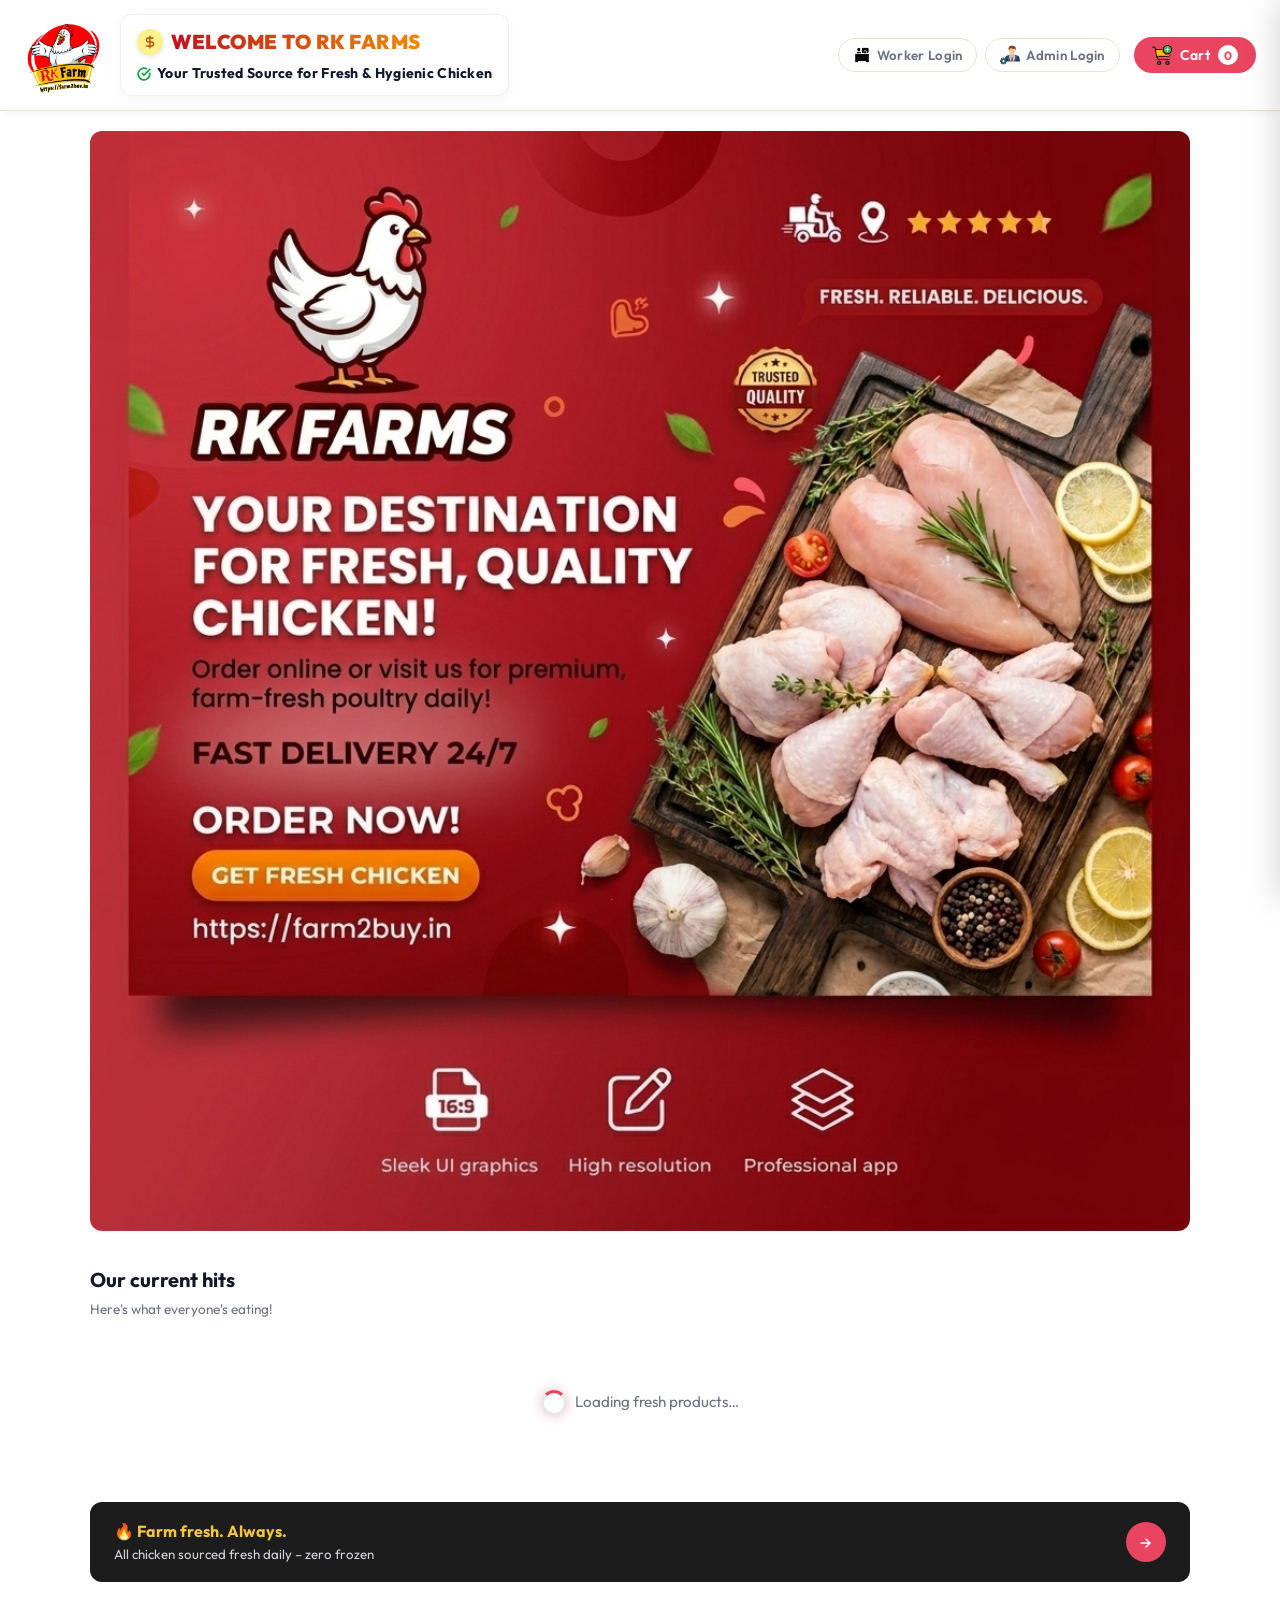
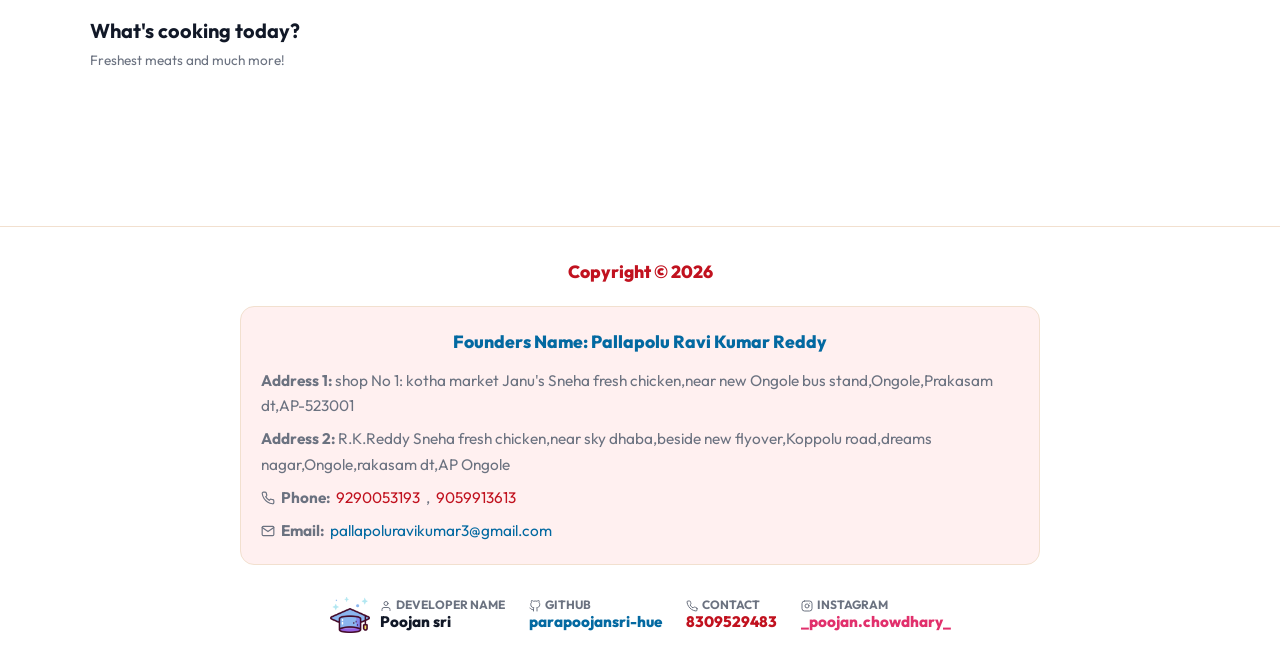
==== commit c9a9019a: "Update customer.html" ====
--- a/customer.html
+++ b/customer.html
@@ -267,7 +267,7 @@
     <p class="modal-sub">How was your chicken today? Your feedback helps us grow!</p>
 
     <div class="star-rating" id="star-rating-container"
-      style="color: #cbd5e1; font-size: 2.5rem; letter-spacing: 8px; cursor: pointer; margin-bottom: 24px;">
+      style="font-size: 3rem; letter-spacing: 8px; margin-bottom: 24px; padding: 10px; -webkit-tap-highlight-color: transparent;">
       <span data-value="1">★</span><span data-value="2">★</span><span data-value="3">★</span><span
         data-value="4">★</span><span data-value="5">★</span>
     </div>
@@ -380,7 +380,7 @@
       <div style="font-size:0.95rem;color:var(--muted,#6b7280);display:flex;flex-direction:column;gap:8px;text-align:left;">
         <p style="margin:0;"><strong>Address 1:</strong> shop No 1: kotha market Janu's Sneha fresh chicken,near new Ongole bus stand,Ongole,Prakasam dt,AP-523001</p>
         <p style="margin:0;"><strong>Address 2:</strong> R.K.Reddy Sneha fresh chicken,near sky dhaba,beside new flyover,Koppolu road,dreams nagar,Ongole,rakasam dt,AP Ongole</p>
-        <p style="margin:0;display:flex;align-items:center;gap:6px;"><svg viewBox="0 0 24 24" width="14" height="14" stroke="currentColor" stroke-width="2" fill="none" stroke-linecap="round" stroke-linejoin="round"><path d="M22 16.92v3a2 2 0 0 1-2.18 2 19.79 19.79 0 0 1-8.63-3.07 19.5 19.5 0 0 1-6-6 19.79 19.79 0 0 1-3.07-8.67A2 2 0 0 1 4.11 2h3a2 2 0 0 1 2 1.72 12.84 12.84 0 0 0 .7 2.81 2 2 0 0 1-.45 2.11L8.09 9.91a16 16 0 0 0 6 6l1.27-1.27a2 2 0 0 1 2.11-.45 12.84 12.84 0 0 0 2.81.7A2 2 0 0 1 22 16.92z"></path></svg> <strong>Phone:</strong> <a href="tel:9290053193" style="color:var(--accent);text-decoration:none;">9290053193</a>, <a href="tel:905991613" style="color:var(--accent);text-decoration:none;">905991613</a></p>
+        <p style="margin:0;display:flex;align-items:center;gap:6px;"><svg viewBox="0 0 24 24" width="14" height="14" stroke="currentColor" stroke-width="2" fill="none" stroke-linecap="round" stroke-linejoin="round"><path d="M22 16.92v3a2 2 0 0 1-2.18 2 19.79 19.79 0 0 1-8.63-3.07 19.5 19.5 0 0 1-6-6 19.79 19.79 0 0 1-3.07-8.67A2 2 0 0 1 4.11 2h3a2 2 0 0 1 2 1.72 12.84 12.84 0 0 0 .7 2.81 2 2 0 0 1-.45 2.11L8.09 9.91a16 16 0 0 0 6 6l1.27-1.27a2 2 0 0 1 2.11-.45 12.84 12.84 0 0 0 2.81.7A2 2 0 0 1 22 16.92z"></path></svg> <strong>Phone:</strong> <a href="tel:9290053193" style="color:var(--accent);text-decoration:none;">9290053193</a>, <a href="tel:9059913613" style="color:var(--accent);text-decoration:none;">9059913613</a></p>
         <p style="margin:0;display:flex;align-items:center;gap:6px;"><svg viewBox="0 0 24 24" width="14" height="14" stroke="currentColor" stroke-width="2" fill="none" stroke-linecap="round" stroke-linejoin="round"><path d="M4 4h16c1.1 0 2 .9 2 2v12c0 1.1-.9 2-2 2H4c-1.1 0-2-.9-2-2V6c0-1.1.9-2 2-2z"></path><polyline points="22,6 12,13 2,6"></polyline></svg> <strong>Email:</strong> <a href="mailto:pallapoluravikumar3@gmail.com" style="color:var(--blue);text-decoration:none;">pallapoluravikumar3@gmail.com</a></p>
       </div>
     </div>
--- a/css/global.css
+++ b/css/global.css
@@ -285,10 +285,17 @@
 
 /* ── Ratings UI ──────────────────────────────────────────────── */
 .star-rating span {
-  transition: color 0.2s ease;
+  transition: color 0.15s ease, transform 0.1s ease;
+  cursor: pointer;
+  display: inline-block;
+  color: #cbd5e1; /* Default grey color */
+}
+.star-rating span:hover {
+  transform: scale(1.1);
 }
 .star-rating span.active {
-  color: #fbbf24; /* Yellow for customer rating */
+  color: #fbbf24 !important; /* Yellow for filled star */
+  text-shadow: 0 0 10px rgba(251, 191, 36, 0.4);
 }
 
 .rating-display {
@@ -302,7 +309,7 @@
   color: #cbd5e1; /* Gray for empty star in admin */
 }
 .rating-display span.filled {
-  color: #fbbf24; /* Yellow for filled star in admin */
+  color: #fbbf24 !important; /* Yellow for filled star in admin */
 }
 
 /* ── Welcome Slogan Header ───────────────────────────────────── */
